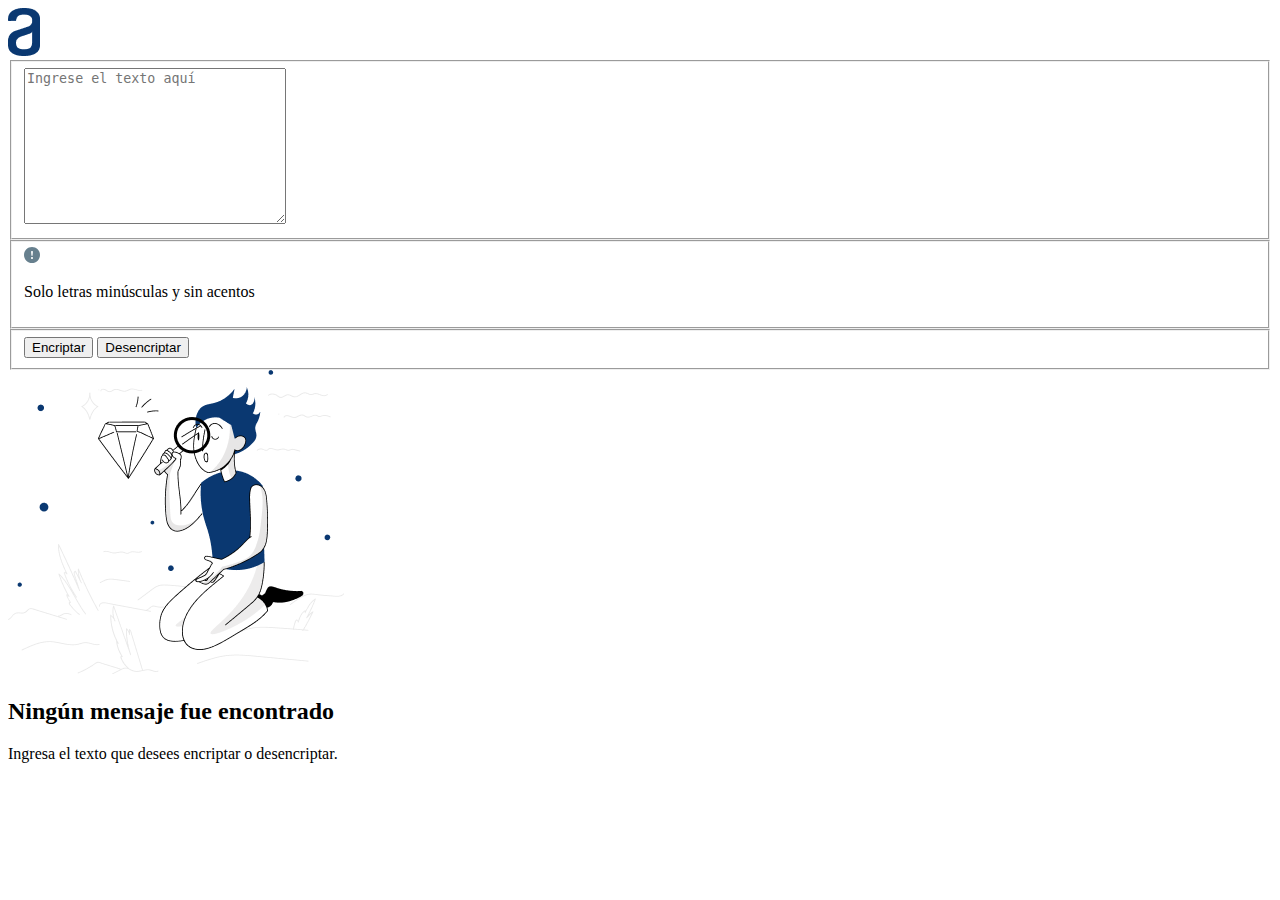
==== encriptador.html @ 6f44f42d ":heavy_plus_sign: ADD: estructura inicial de la página." ====
<!DOCTYPE html>
<html lang="es">
<head>
    <meta charset="UTF-8">
    <meta http-equiv="X-UA-Compatible" content="IE=edge">
    <meta name="viewport" content="width=device-width, initial-scale=1.0">
    <title>Encriptador</title>
</head>
<body>
    <header>
        <div class="logo-principal">
            <img src="./assets/img/logo.png" alt="Logo alura">
        </div>
    </header>
    <main>
        <div class="entradas">
            <form id="codificador">
                <fieldset class="codificador__texto">
                    <textarea id="texto_usuario" cols="30" rows="10" placeholder="Ingrese el texto aquí"></textarea>
                </fieldset>
                <fieldset class="codificador__informacion">
                    <svg width="16" height="16" viewBox="0 0 16 16" fill="none" xmlns="http://www.w3.org/2000/svg">
                        <path d="M16 8C16 10.1217 15.1571 12.1566 13.6569 13.6569C12.1566 15.1571 10.1217 16 8 16C5.87827 16 3.84344 15.1571 2.34315 13.6569C0.842855 12.1566 0 10.1217 0 8C0 5.87827 0.842855 3.84344 2.34315 2.34315C3.84344 0.842855 5.87827 0 8 0C10.1217 0 12.1566 0.842855 13.6569 2.34315C15.1571 3.84344 16 5.87827 16 8V8ZM8 4C7.87361 4.00007 7.74863 4.02662 7.63312 4.07793C7.51761 4.12924 7.41413 4.20418 7.32934 4.29791C7.24456 4.39165 7.18035 4.5021 7.14084 4.62217C7.10134 4.74223 7.08743 4.86923 7.1 4.995L7.45 8.502C7.46176 8.63977 7.5248 8.76811 7.62664 8.86164C7.72849 8.95516 7.86173 9.00705 8 9.00705C8.13827 9.00705 8.27151 8.95516 8.37336 8.86164C8.4752 8.76811 8.53824 8.63977 8.55 8.502L8.9 4.995C8.91257 4.86923 8.89866 4.74223 8.85915 4.62217C8.81965 4.5021 8.75544 4.39165 8.67066 4.29791C8.58587 4.20418 8.48239 4.12924 8.36688 4.07793C8.25137 4.02662 8.12639 4.00007 8 4V4ZM8.002 10C7.73678 10 7.48243 10.1054 7.29489 10.2929C7.10736 10.4804 7.002 10.7348 7.002 11C7.002 11.2652 7.10736 11.5196 7.29489 11.7071C7.48243 11.8946 7.73678 12 8.002 12C8.26722 12 8.52157 11.8946 8.70911 11.7071C8.89664 11.5196 9.002 11.2652 9.002 11C9.002 10.7348 8.89664 10.4804 8.70911 10.2929C8.52157 10.1054 8.26722 10 8.002 10Z" fill="#67808E"/>
                    </svg>
                    <p>Solo letras minúsculas y sin acentos</p>
                </fieldset>
                <fieldset class="codificador__botones">
                    <input type="button" value="Encriptar" id="Encriptar">
                    <input type="button" value="Desencriptar" id="Desencriptar">
                </fieldset>
            </form>
        </div><!--Logo y formulario-->
        <div class="resultado">
            <div class="resultado__logo-pc">
                <img src="./assets/img/munieco.png" alt="logo pc sin resultados">
            </div>
            <div class="resultado__texto">
                <h2>Ningún mensaje fue encontrado</h2>
                <p>Ingresa el texto que desees encriptar o desencriptar.</p>
            </div>
        </div><!--Resultado-->
    </main>
</body>
</html>
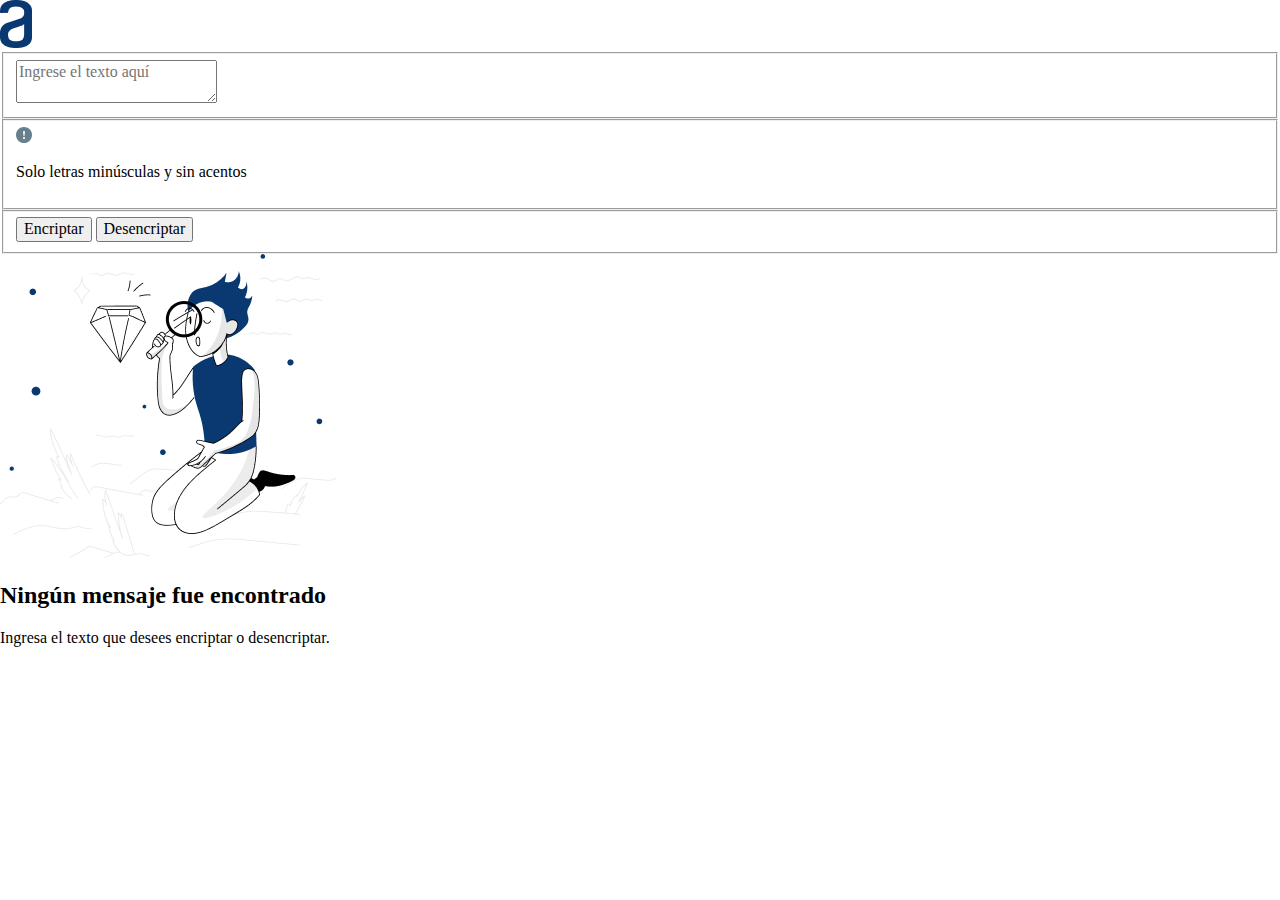
==== commit 90f3be1b: ":heavy_plus_sign: ADD: Enlaces a estilos y clase faltante." ====
--- a/encriptador.html
+++ b/encriptador.html
@@ -5,40 +5,53 @@
     <meta http-equiv="X-UA-Compatible" content="IE=edge">
     <meta name="viewport" content="width=device-width, initial-scale=1.0">
     <title>Encriptador</title>
+
+    <!-- Normalize -->
+    <link rel="stylesheet" href="./assets/css/normalize8.0.1.css">
+
+    <!-- Fuentes -->
+    <link rel="preconnect" href="https://fonts.googleapis.com">
+    <link rel="preconnect" href="https://fonts.gstatic.com" crossorigin>
+    <link href="https://fonts.googleapis.com/css2?family=Inter:wght@400;700&display=swap" rel="stylesheet">
+
+    <!-- Estilos principales -->
+    <link rel="stylesheet" href="./assets/css/style.css">
 </head>
 <body>
-    <header>
-        <div class="logo-principal">
-            <img src="./assets/img/logo.png" alt="Logo alura">
-        </div>
-    </header>
-    <main>
-        <div class="entradas">
-            <form id="codificador">
-                <fieldset class="codificador__texto">
-                    <textarea id="texto_usuario" cols="30" rows="10" placeholder="Ingrese el texto aquí"></textarea>
-                </fieldset>
-                <fieldset class="codificador__informacion">
-                    <svg width="16" height="16" viewBox="0 0 16 16" fill="none" xmlns="http://www.w3.org/2000/svg">
-                        <path d="M16 8C16 10.1217 15.1571 12.1566 13.6569 13.6569C12.1566 15.1571 10.1217 16 8 16C5.87827 16 3.84344 15.1571 2.34315 13.6569C0.842855 12.1566 0 10.1217 0 8C0 5.87827 0.842855 3.84344 2.34315 2.34315C3.84344 0.842855 5.87827 0 8 0C10.1217 0 12.1566 0.842855 13.6569 2.34315C15.1571 3.84344 16 5.87827 16 8V8ZM8 4C7.87361 4.00007 7.74863 4.02662 7.63312 4.07793C7.51761 4.12924 7.41413 4.20418 7.32934 4.29791C7.24456 4.39165 7.18035 4.5021 7.14084 4.62217C7.10134 4.74223 7.08743 4.86923 7.1 4.995L7.45 8.502C7.46176 8.63977 7.5248 8.76811 7.62664 8.86164C7.72849 8.95516 7.86173 9.00705 8 9.00705C8.13827 9.00705 8.27151 8.95516 8.37336 8.86164C8.4752 8.76811 8.53824 8.63977 8.55 8.502L8.9 4.995C8.91257 4.86923 8.89866 4.74223 8.85915 4.62217C8.81965 4.5021 8.75544 4.39165 8.67066 4.29791C8.58587 4.20418 8.48239 4.12924 8.36688 4.07793C8.25137 4.02662 8.12639 4.00007 8 4V4ZM8.002 10C7.73678 10 7.48243 10.1054 7.29489 10.2929C7.10736 10.4804 7.002 10.7348 7.002 11C7.002 11.2652 7.10736 11.5196 7.29489 11.7071C7.48243 11.8946 7.73678 12 8.002 12C8.26722 12 8.52157 11.8946 8.70911 11.7071C8.89664 11.5196 9.002 11.2652 9.002 11C9.002 10.7348 8.89664 10.4804 8.70911 10.2929C8.52157 10.1054 8.26722 10 8.002 10Z" fill="#67808E"/>
-                    </svg>
-                    <p>Solo letras minúsculas y sin acentos</p>
-                </fieldset>
-                <fieldset class="codificador__botones">
-                    <input type="button" value="Encriptar" id="Encriptar">
-                    <input type="button" value="Desencriptar" id="Desencriptar">
-                </fieldset>
-            </form>
-        </div><!--Logo y formulario-->
-        <div class="resultado">
-            <div class="resultado__logo-pc">
-                <img src="./assets/img/munieco.png" alt="logo pc sin resultados">
+    <div class="contenedor">
+        <header>
+            <div class="logo-principal">
+                <img src="./assets/img/logo.png" alt="Logo alura">
             </div>
-            <div class="resultado__texto">
-                <h2>Ningún mensaje fue encontrado</h2>
-                <p>Ingresa el texto que desees encriptar o desencriptar.</p>
-            </div>
-        </div><!--Resultado-->
-    </main>
+        </header>
+        <main>
+            <div class="entradas">
+                <form class="codificador" id="codificador">
+                    <fieldset class="codificador__texto">
+                        <textarea id="texto_usuario"placeholder="Ingrese el texto aquí"></textarea>
+                    </fieldset>
+                    <fieldset class="codificador__informacion">
+                        <svg width="16" height="16" viewBox="0 0 16 16" fill="none" xmlns="http://www.w3.org/2000/svg">
+                            <path d="M16 8C16 10.1217 15.1571 12.1566 13.6569 13.6569C12.1566 15.1571 10.1217 16 8 16C5.87827 16 3.84344 15.1571 2.34315 13.6569C0.842855 12.1566 0 10.1217 0 8C0 5.87827 0.842855 3.84344 2.34315 2.34315C3.84344 0.842855 5.87827 0 8 0C10.1217 0 12.1566 0.842855 13.6569 2.34315C15.1571 3.84344 16 5.87827 16 8V8ZM8 4C7.87361 4.00007 7.74863 4.02662 7.63312 4.07793C7.51761 4.12924 7.41413 4.20418 7.32934 4.29791C7.24456 4.39165 7.18035 4.5021 7.14084 4.62217C7.10134 4.74223 7.08743 4.86923 7.1 4.995L7.45 8.502C7.46176 8.63977 7.5248 8.76811 7.62664 8.86164C7.72849 8.95516 7.86173 9.00705 8 9.00705C8.13827 9.00705 8.27151 8.95516 8.37336 8.86164C8.4752 8.76811 8.53824 8.63977 8.55 8.502L8.9 4.995C8.91257 4.86923 8.89866 4.74223 8.85915 4.62217C8.81965 4.5021 8.75544 4.39165 8.67066 4.29791C8.58587 4.20418 8.48239 4.12924 8.36688 4.07793C8.25137 4.02662 8.12639 4.00007 8 4V4ZM8.002 10C7.73678 10 7.48243 10.1054 7.29489 10.2929C7.10736 10.4804 7.002 10.7348 7.002 11C7.002 11.2652 7.10736 11.5196 7.29489 11.7071C7.48243 11.8946 7.73678 12 8.002 12C8.26722 12 8.52157 11.8946 8.70911 11.7071C8.89664 11.5196 9.002 11.2652 9.002 11C9.002 10.7348 8.89664 10.4804 8.70911 10.2929C8.52157 10.1054 8.26722 10 8.002 10Z" fill="#67808E"/>
+                        </svg>
+                        <p class="avisos">Solo letras minúsculas y sin acentos</p>
+                    </fieldset>
+                    <fieldset class="codificador__botones">
+                        <input type="button" value="Encriptar" id="encriptar">
+                        <input type="button" value="Desencriptar" id="desencriptar">
+                    </fieldset>
+                </form>
+            </div><!--Logo y formulario-->
+            <div class="resultado">
+                <div class="resultado__logo-pc">
+                    <img src="./assets/img/munieco.png" alt="logo pc sin resultados">
+                </div>
+                <div class="resultado__texto">
+                    <h2>Ningún mensaje fue encontrado</h2>
+                    <p>Ingresa el texto que desees encriptar o desencriptar.</p>
+                </div>
+            </div><!--Resultado-->
+        </main>
+    </div>
 </body>
 </html>--- a/assets/css/normalize8.0.1.css
+++ b/assets/css/normalize8.0.1.css
@@ -0,0 +1,349 @@
+/*! normalize.css v8.0.1 | MIT License | github.com/necolas/normalize.css */
+
+/* Document
+   ========================================================================== */
+
+/**
+ * 1. Correct the line height in all browsers.
+ * 2. Prevent adjustments of font size after orientation changes in iOS.
+ */
+
+html {
+  line-height: 1.15; /* 1 */
+  -webkit-text-size-adjust: 100%; /* 2 */
+}
+
+/* Sections
+   ========================================================================== */
+
+/**
+ * Remove the margin in all browsers.
+ */
+
+body {
+  margin: 0;
+}
+
+/**
+ * Render the `main` element consistently in IE.
+ */
+
+main {
+  display: block;
+}
+
+/**
+ * Correct the font size and margin on `h1` elements within `section` and
+ * `article` contexts in Chrome, Firefox, and Safari.
+ */
+
+h1 {
+  font-size: 2em;
+  margin: 0.67em 0;
+}
+
+/* Grouping content
+   ========================================================================== */
+
+/**
+ * 1. Add the correct box sizing in Firefox.
+ * 2. Show the overflow in Edge and IE.
+ */
+
+hr {
+  box-sizing: content-box; /* 1 */
+  height: 0; /* 1 */
+  overflow: visible; /* 2 */
+}
+
+/**
+ * 1. Correct the inheritance and scaling of font size in all browsers.
+ * 2. Correct the odd `em` font sizing in all browsers.
+ */
+
+pre {
+  font-family: monospace, monospace; /* 1 */
+  font-size: 1em; /* 2 */
+}
+
+/* Text-level semantics
+   ========================================================================== */
+
+/**
+ * Remove the gray background on active links in IE 10.
+ */
+
+a {
+  background-color: transparent;
+}
+
+/**
+ * 1. Remove the bottom border in Chrome 57-
+ * 2. Add the correct text decoration in Chrome, Edge, IE, Opera, and Safari.
+ */
+
+abbr[title] {
+  border-bottom: none; /* 1 */
+  text-decoration: underline; /* 2 */
+  text-decoration: underline dotted; /* 2 */
+}
+
+/**
+ * Add the correct font weight in Chrome, Edge, and Safari.
+ */
+
+b,
+strong {
+  font-weight: bolder;
+}
+
+/**
+ * 1. Correct the inheritance and scaling of font size in all browsers.
+ * 2. Correct the odd `em` font sizing in all browsers.
+ */
+
+code,
+kbd,
+samp {
+  font-family: monospace, monospace; /* 1 */
+  font-size: 1em; /* 2 */
+}
+
+/**
+ * Add the correct font size in all browsers.
+ */
+
+small {
+  font-size: 80%;
+}
+
+/**
+ * Prevent `sub` and `sup` elements from affecting the line height in
+ * all browsers.
+ */
+
+sub,
+sup {
+  font-size: 75%;
+  line-height: 0;
+  position: relative;
+  vertical-align: baseline;
+}
+
+sub {
+  bottom: -0.25em;
+}
+
+sup {
+  top: -0.5em;
+}
+
+/* Embedded content
+   ========================================================================== */
+
+/**
+ * Remove the border on images inside links in IE 10.
+ */
+
+img {
+  border-style: none;
+}
+
+/* Forms
+   ========================================================================== */
+
+/**
+ * 1. Change the font styles in all browsers.
+ * 2. Remove the margin in Firefox and Safari.
+ */
+
+button,
+input,
+optgroup,
+select,
+textarea {
+  font-family: inherit; /* 1 */
+  font-size: 100%; /* 1 */
+  line-height: 1.15; /* 1 */
+  margin: 0; /* 2 */
+}
+
+/**
+ * Show the overflow in IE.
+ * 1. Show the overflow in Edge.
+ */
+
+button,
+input { /* 1 */
+  overflow: visible;
+}
+
+/**
+ * Remove the inheritance of text transform in Edge, Firefox, and IE.
+ * 1. Remove the inheritance of text transform in Firefox.
+ */
+
+button,
+select { /* 1 */
+  text-transform: none;
+}
+
+/**
+ * Correct the inability to style clickable types in iOS and Safari.
+ */
+
+button,
+[type="button"],
+[type="reset"],
+[type="submit"] {
+  -webkit-appearance: button;
+}
+
+/**
+ * Remove the inner border and padding in Firefox.
+ */
+
+button::-moz-focus-inner,
+[type="button"]::-moz-focus-inner,
+[type="reset"]::-moz-focus-inner,
+[type="submit"]::-moz-focus-inner {
+  border-style: none;
+  padding: 0;
+}
+
+/**
+ * Restore the focus styles unset by the previous rule.
+ */
+
+button:-moz-focusring,
+[type="button"]:-moz-focusring,
+[type="reset"]:-moz-focusring,
+[type="submit"]:-moz-focusring {
+  outline: 1px dotted ButtonText;
+}
+
+/**
+ * Correct the padding in Firefox.
+ */
+
+fieldset {
+  padding: 0.35em 0.75em 0.625em;
+}
+
+/**
+ * 1. Correct the text wrapping in Edge and IE.
+ * 2. Correct the color inheritance from `fieldset` elements in IE.
+ * 3. Remove the padding so developers are not caught out when they zero out
+ *    `fieldset` elements in all browsers.
+ */
+
+legend {
+  box-sizing: border-box; /* 1 */
+  color: inherit; /* 2 */
+  display: table; /* 1 */
+  max-width: 100%; /* 1 */
+  padding: 0; /* 3 */
+  white-space: normal; /* 1 */
+}
+
+/**
+ * Add the correct vertical alignment in Chrome, Firefox, and Opera.
+ */
+
+progress {
+  vertical-align: baseline;
+}
+
+/**
+ * Remove the default vertical scrollbar in IE 10+.
+ */
+
+textarea {
+  overflow: auto;
+}
+
+/**
+ * 1. Add the correct box sizing in IE 10.
+ * 2. Remove the padding in IE 10.
+ */
+
+[type="checkbox"],
+[type="radio"] {
+  box-sizing: border-box; /* 1 */
+  padding: 0; /* 2 */
+}
+
+/**
+ * Correct the cursor style of increment and decrement buttons in Chrome.
+ */
+
+[type="number"]::-webkit-inner-spin-button,
+[type="number"]::-webkit-outer-spin-button {
+  height: auto;
+}
+
+/**
+ * 1. Correct the odd appearance in Chrome and Safari.
+ * 2. Correct the outline style in Safari.
+ */
+
+[type="search"] {
+  -webkit-appearance: textfield; /* 1 */
+  outline-offset: -2px; /* 2 */
+}
+
+/**
+ * Remove the inner padding in Chrome and Safari on macOS.
+ */
+
+[type="search"]::-webkit-search-decoration {
+  -webkit-appearance: none;
+}
+
+/**
+ * 1. Correct the inability to style clickable types in iOS and Safari.
+ * 2. Change font properties to `inherit` in Safari.
+ */
+
+::-webkit-file-upload-button {
+  -webkit-appearance: button; /* 1 */
+  font: inherit; /* 2 */
+}
+
+/* Interactive
+   ========================================================================== */
+
+/*
+ * Add the correct display in Edge, IE 10+, and Firefox.
+ */
+
+details {
+  display: block;
+}
+
+/*
+ * Add the correct display in all browsers.
+ */
+
+summary {
+  display: list-item;
+}
+
+/* Misc
+   ========================================================================== */
+
+/**
+ * Add the correct display in IE 10+.
+ */
+
+template {
+  display: none;
+}
+
+/**
+ * Add the correct display in IE 10.
+ */
+
+[hidden] {
+  display: none;
+}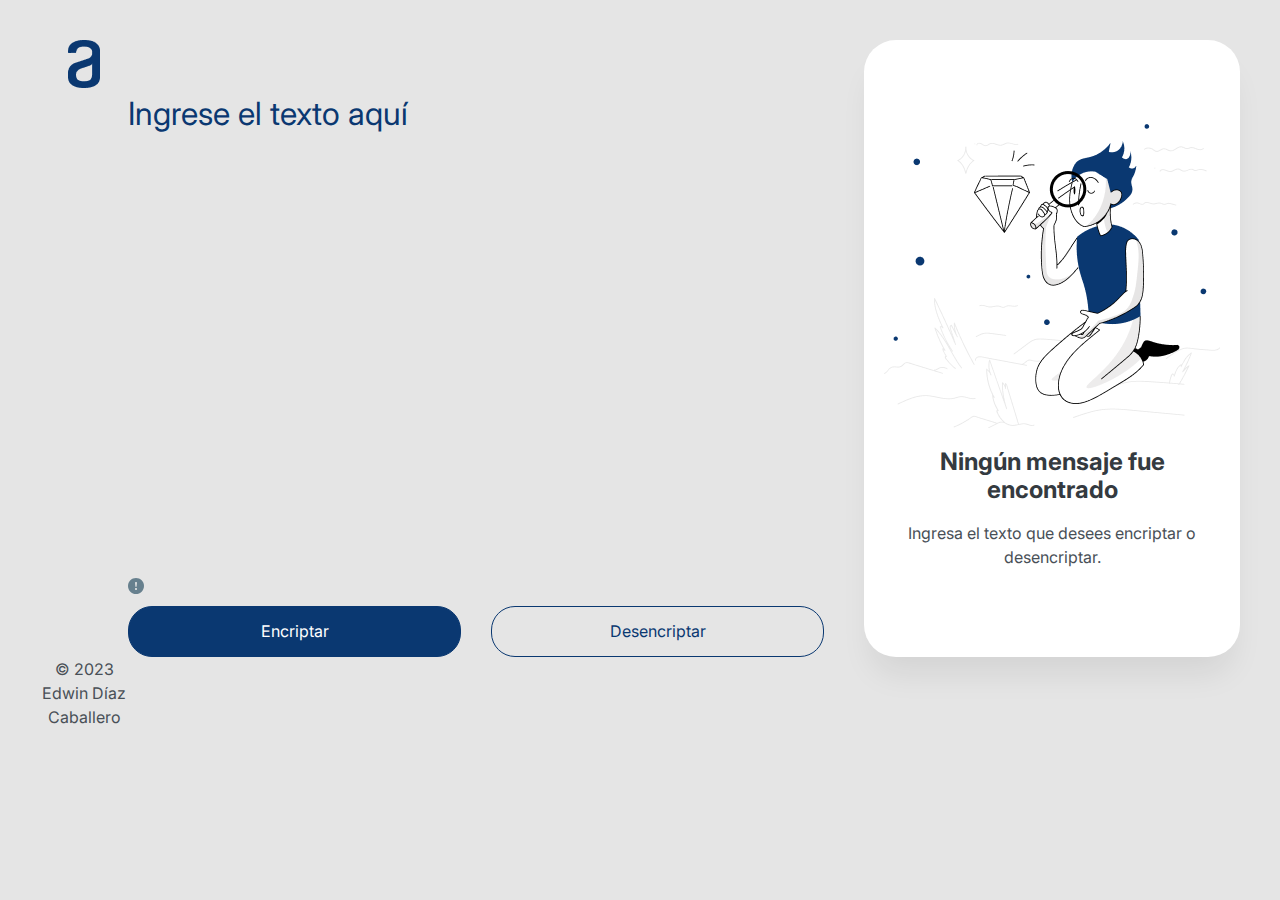
==== commit cec23149: ":heavy_plus_sign: ADD: Creación de un footer." ====
--- a/encriptador.html
+++ b/encriptador.html
@@ -52,6 +52,12 @@
                 </div>
             </div><!--Resultado-->
         </main>
+        <footer>
+            <div class="marquee">
+                <p>&copy 2023 Edwin Díaz Caballero</p>
+            </div>
+            
+        </footer>
     </div>
 </body>
 </html>--- a/assets/css/style.css
+++ b/assets/css/style.css
@@ -0,0 +1,216 @@
+:root {
+    --fuente: 'Inter';
+
+    --principal: #0A3871;
+    --secundario: #E5E5E5;
+    --encabezados: #343A40;
+    --blanco: #fff;
+    --alternativo: #495057;
+}
+html {
+    box-sizing: border-box;
+    font-size: 62.5%;
+}
+*,*:before,*:after {
+    box-sizing: inherit;
+}
+body {
+    font-family: var(--fuente);
+    font-size: 1.6rem;
+    line-height: 2;
+}
+
+/** Generales **/
+.contenedor {
+    display: flex;
+    flex-direction: column;
+    width: 100vw;
+    min-height: 100vh;
+    height: auto;
+    background-color: var(--secundario);
+    padding: 2.4rem 1.6rem 4rem;
+}
+a {
+    text-decoration: none;
+}
+h2 {
+    margin: 0;
+    line-height: 1.2;
+    font-weight: 700;
+    font-size: 2.4rem;
+    color: var(--encabezados);
+}
+p {
+    line-height: 1.5;
+    font-weight: 400;
+    font-size: 1.6rem;
+    text-align: center;
+    color: var(--alternativo);
+    padding: 0;
+    margin: 0;
+    display: inline-block;
+}
+fieldset {
+    border: none;
+    margin: 0;
+    padding: 0;
+}
+textarea {
+    background-color: transparent;
+    border: none;
+    padding: 0;
+    width: 100%;
+    height: 100%;
+    resize: none;
+}
+textarea:focus-visible {
+    outline: none;
+}
+
+/** Encabezado **/
+header {
+    margin-bottom: 2rem;
+}
+
+/** Contenido **/
+.entradas {
+    margin-bottom: 3rem;
+}
+.codificador__texto textarea {
+    min-height: 30rem;
+    height: auto;
+    font-family: var(--fuente);
+    font-weight: 400;
+    font-size: 3.2rem;
+    line-height: 4.8rem;
+}
+.codificador__texto textarea::placeholder {
+    font-family: var(--fuente);
+    font-weight: 400;
+    font-size: 3.2rem;
+    line-height: 4.8rem;
+    color: var(--principal);
+}
+.codificador__informacion {
+    height: 2rem;
+    display: flex;
+    align-items: center;
+    gap: 1rem;
+    margin-bottom: 1rem;
+}
+.avisos {
+    font-weight: 400;
+    line-height: 1.8rem;
+    font-size: 1.2rem;
+}
+.codificador__botones {
+    display: flex;
+    flex-direction: column;
+    gap: 3rem;
+}
+.codificador__botones input {
+    border: 1px solid var(--principal);
+    padding: 2.4rem;
+    background-color: transparent;
+    border-radius: 2.4rem;
+    color: var(--principal);
+    cursor: pointer;
+    outline: none;
+    outline-offset: 0;
+    transition: all 0.2s linear;
+}
+.codificador__botones input:hover {
+    outline: 2px solid var(--principal);
+    outline-offset: 3px;
+}
+.codificador__botones #encriptar{
+    background-color: var(--principal);
+    color: var(--blanco);
+}
+.resultado {
+    background-color: var(--blanco);
+    padding: 3.2rem;
+    text-align: center;
+    margin: 0 0.8rem;
+    box-shadow: 0px 24px 32px -8px rgba(0, 0, 0, 0.08);
+    border-radius: 3.2rem;
+}
+.resultado__logo-pc {
+    display: none;
+}
+.resultado__texto h2 {
+    margin-bottom: 1.6rem;
+}
+
+/** Tablets **/
+@media (min-width: 768px) {
+    .codificador__botones {
+        flex-direction: row;
+    }
+    .codificador__botones input {
+        width: 50%;
+    }
+}
+
+/** Computadoras y portátiles **/
+@media (min-width: 1200px) {
+    .contenedor {
+        height: 100vh;
+        display: grid;
+        grid-template-areas: "header main";
+        grid-template-columns: 8.8rem 1fr;
+        padding: 4rem;
+    }
+    header {
+        grid-area: header;
+        text-align: center;
+    }
+    main {
+        grid-area: main;
+        display: flex;
+        gap: 4rem;
+    }
+    .entradas {
+        margin: 0;
+        width: 100%;
+        margin: 0;
+        margin-top: 5rem;
+    }
+    .codificador {
+        display: grid;
+        height: 100%;
+        grid-template-rows: 1fr 2rem auto;
+    }
+    .codificador__texto textarea {
+        min-height: 100%;
+        height: auto;
+    }
+    .avisos {
+        
+        visibility: hidden;
+        opacity: 0;
+    }
+    .codificador__informacion svg:hover + .avisos{
+        visibility: visible;
+        opacity: 1;
+        transition: visibility 0.5s, opacity 0.5s linear;
+    }
+    .codificador__informacion,
+    .codificador__botones {
+        align-self: flex-end;
+    }
+    .codificador__botones input {
+        padding: 1.5rem;
+    }
+    .resultado {
+        margin: 0;
+        padding: 2rem;
+        display: flex;
+        flex-direction: column;
+        justify-content: center;
+        gap: 1rem;
+    }
+    .resultado__logo-pc {
+        display: block;
+    }
+}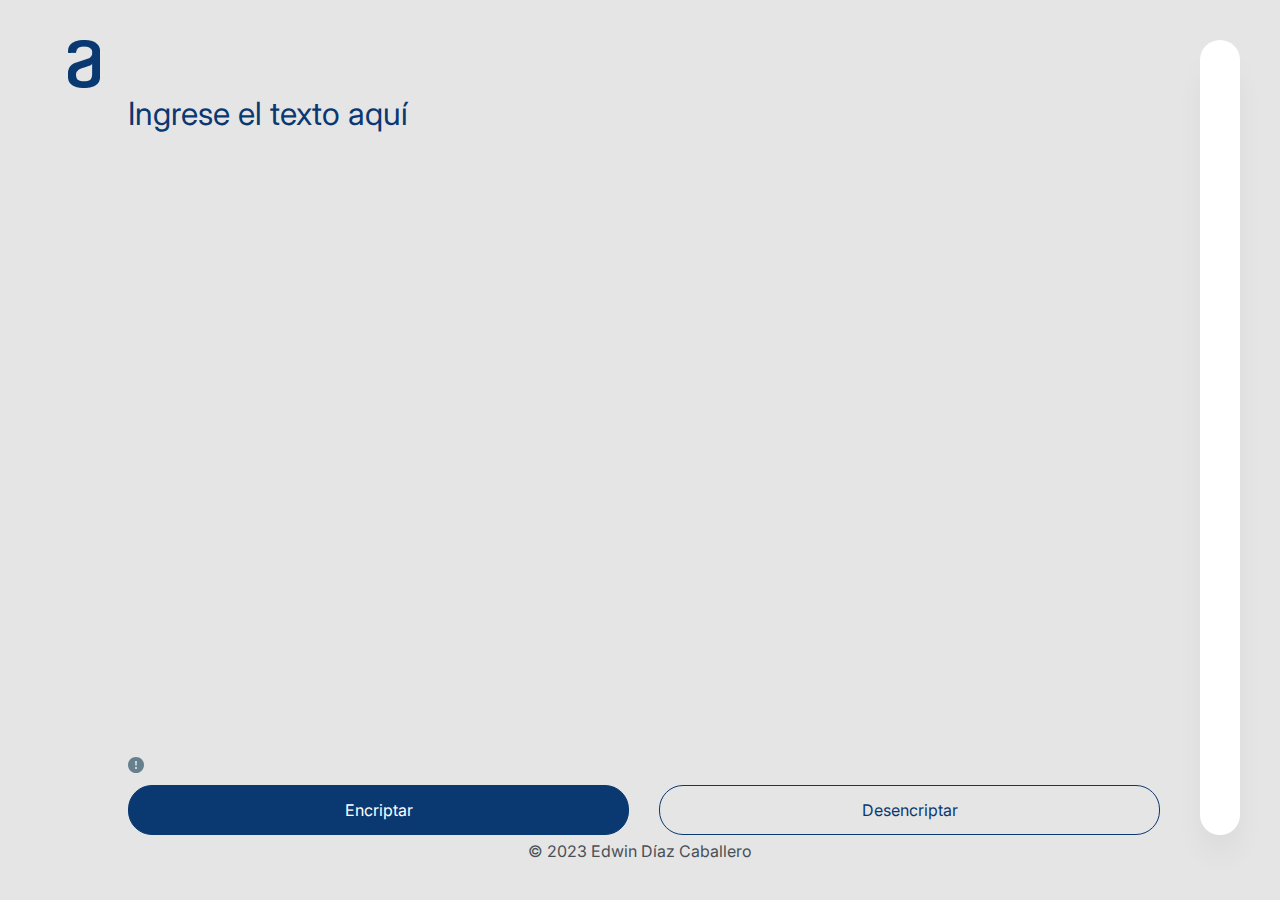
==== commit 71e31425: ":hammer_and_wrench: FIX: Corrección en salida." ====
--- a/encriptador.html
+++ b/encriptador.html
@@ -16,6 +16,10 @@
 
     <!-- Estilos principales -->
     <link rel="stylesheet" href="./assets/css/style.css">
+
+    <!-- Scripts -->
+    <script src="./assets/js/salidaVacia.js"></script>
+    <script src="./assets/js/encriptador.js"></script>
 </head>
 <body>
     <div class="contenedor">
@@ -28,7 +32,7 @@
             <div class="entradas">
                 <form class="codificador" id="codificador">
                     <fieldset class="codificador__texto">
-                        <textarea id="texto_usuario"placeholder="Ingrese el texto aquí"></textarea>
+                        <textarea id="texto_usuario"placeholder="Ingrese el texto aquí" required></textarea>
                     </fieldset>
                     <fieldset class="codificador__informacion">
                         <svg width="16" height="16" viewBox="0 0 16 16" fill="none" xmlns="http://www.w3.org/2000/svg">
@@ -42,15 +46,7 @@
                     </fieldset>
                 </form>
             </div><!--Logo y formulario-->
-            <div class="resultado">
-                <div class="resultado__logo-pc">
-                    <img src="./assets/img/munieco.png" alt="logo pc sin resultados">
-                </div>
-                <div class="resultado__texto">
-                    <h2>Ningún mensaje fue encontrado</h2>
-                    <p>Ingresa el texto que desees encriptar o desencriptar.</p>
-                </div>
-            </div><!--Resultado-->
+            <div class="resultado" id="salida"></div><!--Resultado-->
         </main>
         <footer>
             <div class="marquee">
--- a/assets/css/style.css
+++ b/assets/css/style.css
@@ -29,6 +29,7 @@
     height: auto;
     background-color: var(--secundario);
     padding: 2.4rem 1.6rem 4rem;
+    overflow-x: hidden;
 }
 a {
     text-decoration: none;
@@ -142,6 +143,52 @@
     margin-bottom: 1.6rem;
 }
 
+/** Footer **/
+footer {
+    text-align: center;
+}
+.marquee p {
+    color: var(--alternativo);
+    animation: scrolling 10s linear infinite
+}
+
+@keyframes scrolling {
+    0% {
+        transform: translateX(0);
+    }
+    25% {
+        transform: translateX(-50vw);
+    }
+    46.9% {
+        visibility: visible;
+        opacity: 1;
+        color: var(--alternativo);
+    }
+    47% {
+        transform: translateX(-90vw);
+        visibility: hidden;
+        opacity: 0;
+        color: var(--secundario);
+    }
+    52.9% {
+        visibility: hidden;
+        opacity: 0;
+        color: var(--secundario);
+    }
+    53% {
+        transform: translateX(100vw);
+        visibility: visible;
+        opacity: 1;
+        color: var(--alternativo);
+    }
+    75% {
+        transform: translateX(50vw);
+    }
+    100% {
+        transform: translateX(0vw);
+    }
+}
+
 /** Tablets **/
 @media (min-width: 768px) {
     .codificador__botones {
@@ -149,6 +196,9 @@
     }
     .codificador__botones input {
         width: 50%;
+    }
+    .marquee p {
+        animation: scrolling 20s linear infinite
     }
 }
 
@@ -157,8 +207,10 @@
     .contenedor {
         height: 100vh;
         display: grid;
-        grid-template-areas: "header main";
+        grid-template-areas: "header main"
+                             "footer footer";
         grid-template-columns: 8.8rem 1fr;
+        grid-template-rows: 97% 3%;
         padding: 4rem;
     }
     header {
@@ -213,4 +265,7 @@
     .resultado__logo-pc {
         display: block;
     }
+    footer {
+        grid-area: footer;
+    }
 }